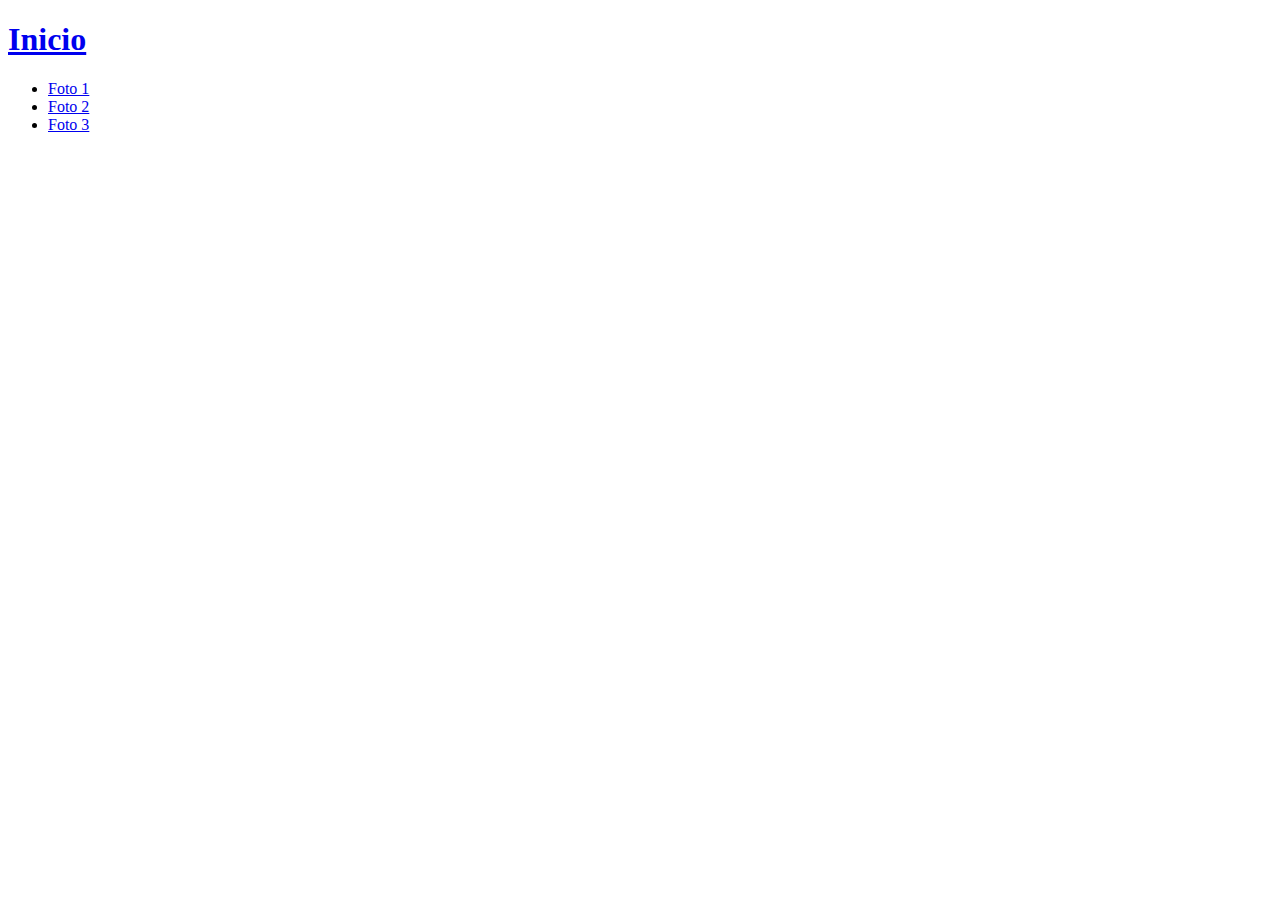
==== Index.html @ 566040e5 "Inicio" ====
<!DOCTYPE html>
<html lang="en">
<head>
    <meta charset="UTF-8">
    <meta http-equiv="X-UA-Compatible" content="IE=edge">
    <meta name="viewport" content="width=device-width, initial-scale=1.0">
    <title>Pagina de Gatitos</title>
</head>
<body>
    <h1><a href="Index.html">Inicio</a></h1>
    <ul>
        <li><a href="Index.html">Foto 1</a></li>
        <li><a href="Pagina2.html">Foto 2</a></li>
        <li><a href="Pagina3.html">Foto 3</a></li>
    </ul>
    
</body>
</html>
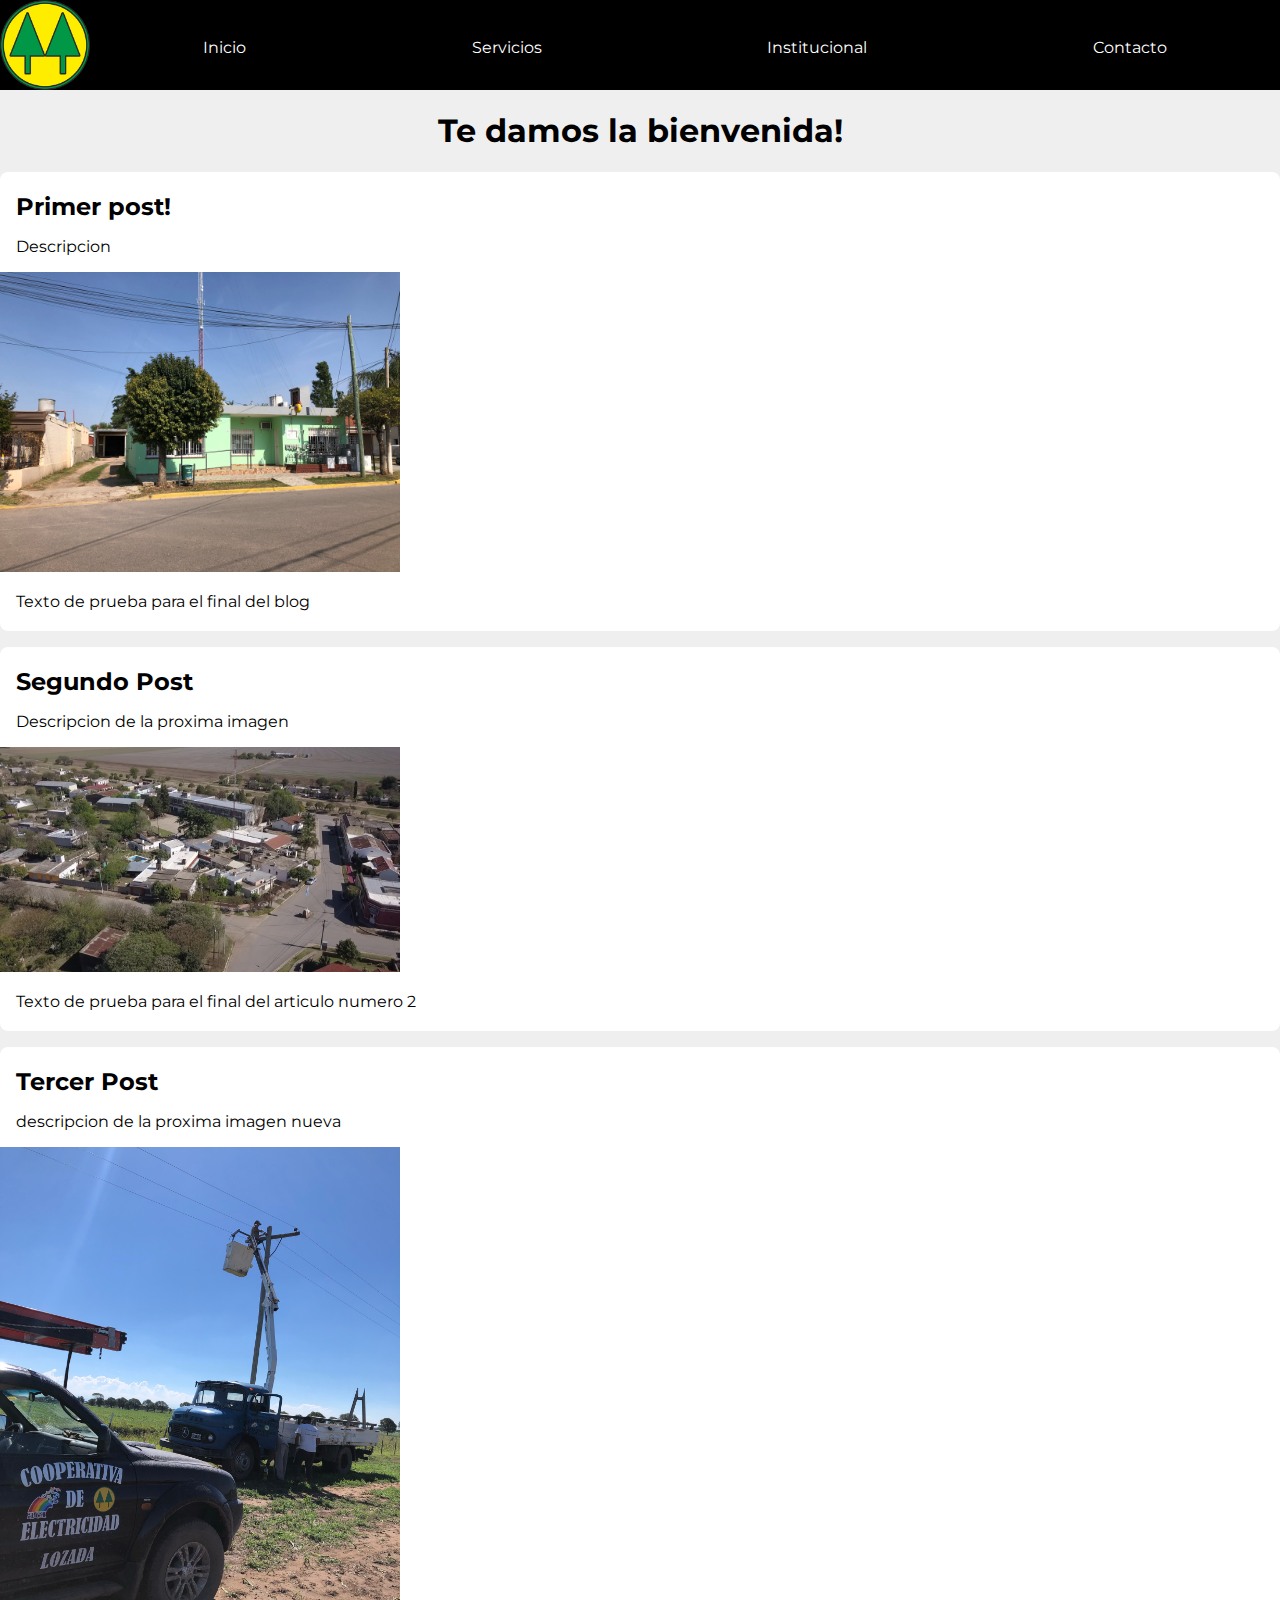
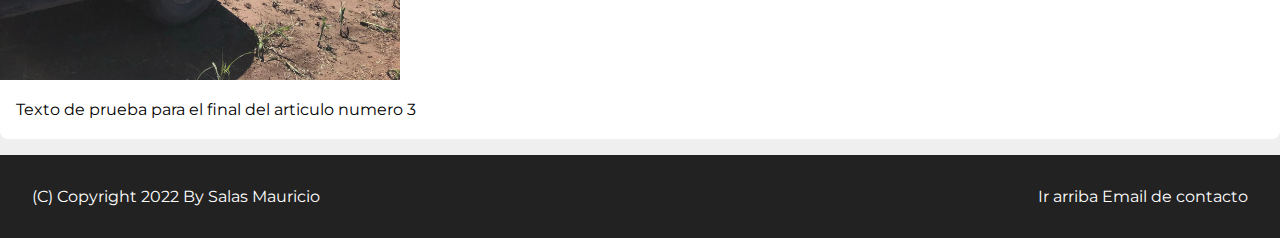
==== commit 7b432c77: "Cambios Generales" ====
--- a/Index.html
+++ b/Index.html
@@ -1,18 +1,55 @@
 <!DOCTYPE html>
-<html lang="en">
+<html
 <head>
-    <meta charset="UTF-8">
-    <meta http-equiv="X-UA-Compatible" content="IE=edge">
-    <meta name="viewport" content="width=device-width, initial-scale=1.0">
-    <title>Pagina de Gatitos</title>
+    <title>COOPERATIVA DE ELECTRICIDAD DE LOZADA</title>
+    <link rel="preconnect" href="https://fonts.googleapis.com">
+    <link rel="preconnect" href="https://fonts.gstatic.com" crossorigin>
+    <link href="https://fonts.googleapis.com/css2?family=Montserrat:wght@400;700&display=swap" rel="stylesheet">
+    <link rel="stylesheet" href="css/Style.css">
+    <link rel="Icon" href="img/Logo.png">
 </head>
 <body>
-    <h1><a href="Index.html">Inicio</a></h1>
-    <ul>
-        <li><a href="Index.html">Foto 1</a></li>
-        <li><a href="Pagina2.html">Foto 2</a></li>
-        <li><a href="Pagina3.html">Foto 3</a></li>
-    </ul>
-    
+    <header class="head-menu">
+        <div class="logo-nav">
+        <div><img src="img/Logo.png" alt="Logo Estudio Aclif" height="90" width="90"></div>
+        <div class="logo"></div>
+            <div class="txt-nav">
+                <nav align="center">
+                    <ul><li><a class="Pestañas" href='Index.html'>Inicio</a></li>
+                        <li><a class="Pestañas" href='Servicios.html'>Servicios</a>
+                        <li><a class="Pestañas" href='Institucional.html'>Institucional</a></li>
+                        <li><a class="Pestañas" href='Contacto.html'>Contacto</a></li>
+                    </ul>
+                </nav>
+            </div>
+    </header>
+    <section class="container"> 
+        <h1 class="inicio">Te damos la bienvenida!</h1>
+        <article>
+            <h2 class="post">Primer post!</h2>
+            <p>Descripcion</p>
+            <img src="img/Frente.JPEG" width="400px">
+            <p>Texto de prueba para el final del blog</p>
+        </article>
+        <article>
+            <h2 class="post">Segundo Post</h2>
+            <p>Descripcion de la proxima imagen</p>
+            <img src="img/Dron.png" width="400px">
+            <p>Texto de prueba para el final del articulo numero 2</p>
+        </article>
+        <article>
+            <h2 class="post">Tercer Post</h2>
+            <p>descripcion de la proxima imagen nueva</p>
+            <img src="img/Camionetas.JPEG" width="400px">
+            <p>Texto de prueba para el final del articulo numero 3</p>
+        </article>
+    </section>
+    <footer>
+        <section>
+        <a href="#titulo">Ir arriba</a>
+        <a href="mailto:maury.salas17@gmail.com">Email de contacto</a>
+        </section>
+        <p>(C) Copyright 2022 By Salas Mauricio</p>
+    </footer>
 </body>
 </html>--- a/css/Style.css
+++ b/css/Style.css
@@ -0,0 +1,100 @@
+html {
+    font-family: 'Montserrat', sans-serif;
+}
+body {
+    margin: 0px;
+    background-color: #efefef
+    ;
+}
+.inicio {
+text-align: center;
+
+}
+.container {
+    align-items: center;
+}
+
+section article {
+    transition: box-shadow 0.3s ease;
+    background-color: #fff;
+    margin: 1rem 0rem;
+    border-radius: 0.5rem;
+    padding: 0.25rem 0;
+    cursor: pointer;
+
+}
+section article h2, section article p {
+    margin: 1rem;
+}
+section article:hover{
+    box-shadow: 0 0.1rem 0.4rem rgba(0,0,0,1.3);
+}
+
+
+ul {
+    list-style: none;
+    text-align: right;
+    padding-left: 0px;
+}
+
+footer {
+    background-color: #222;
+    color: white;
+    padding: 2rem;
+}
+footer section {
+    float: right;
+}
+footer p {
+    margin: 0px;
+}
+footer a {
+    transition: 0.3s ease;
+    color: white;
+    text-decoration: none;
+}
+
+footer a:hover {
+    color:greenyellow
+}
+    
+.head-menu{
+        background: #000;
+        color: #fff;
+        height: 90px;
+        width:100%
+     }
+.logo{
+        letter-spacing: 3px;
+        font-size: 40px;
+        color: #fff;
+        align-items: center;
+       
+    }
+.logo-nav{
+        display: flex;
+        color: white;
+        flex-direction: row;
+        width: 100%;
+        justify-content: flex-start;
+        align-items: center;
+    
+      }  
+.txt-nav{
+        flex-grow: 1;
+    }
+    
+.txt-nav ul{
+        display: flex;
+        color: white;
+        list-style: none;
+        justify-content: space-around;
+    }
+.txt-nav  a{
+        color: white;
+        text-decoration: none
+        
+    }
+.txt-nav a:hover {
+    color: greenyellow;
+}
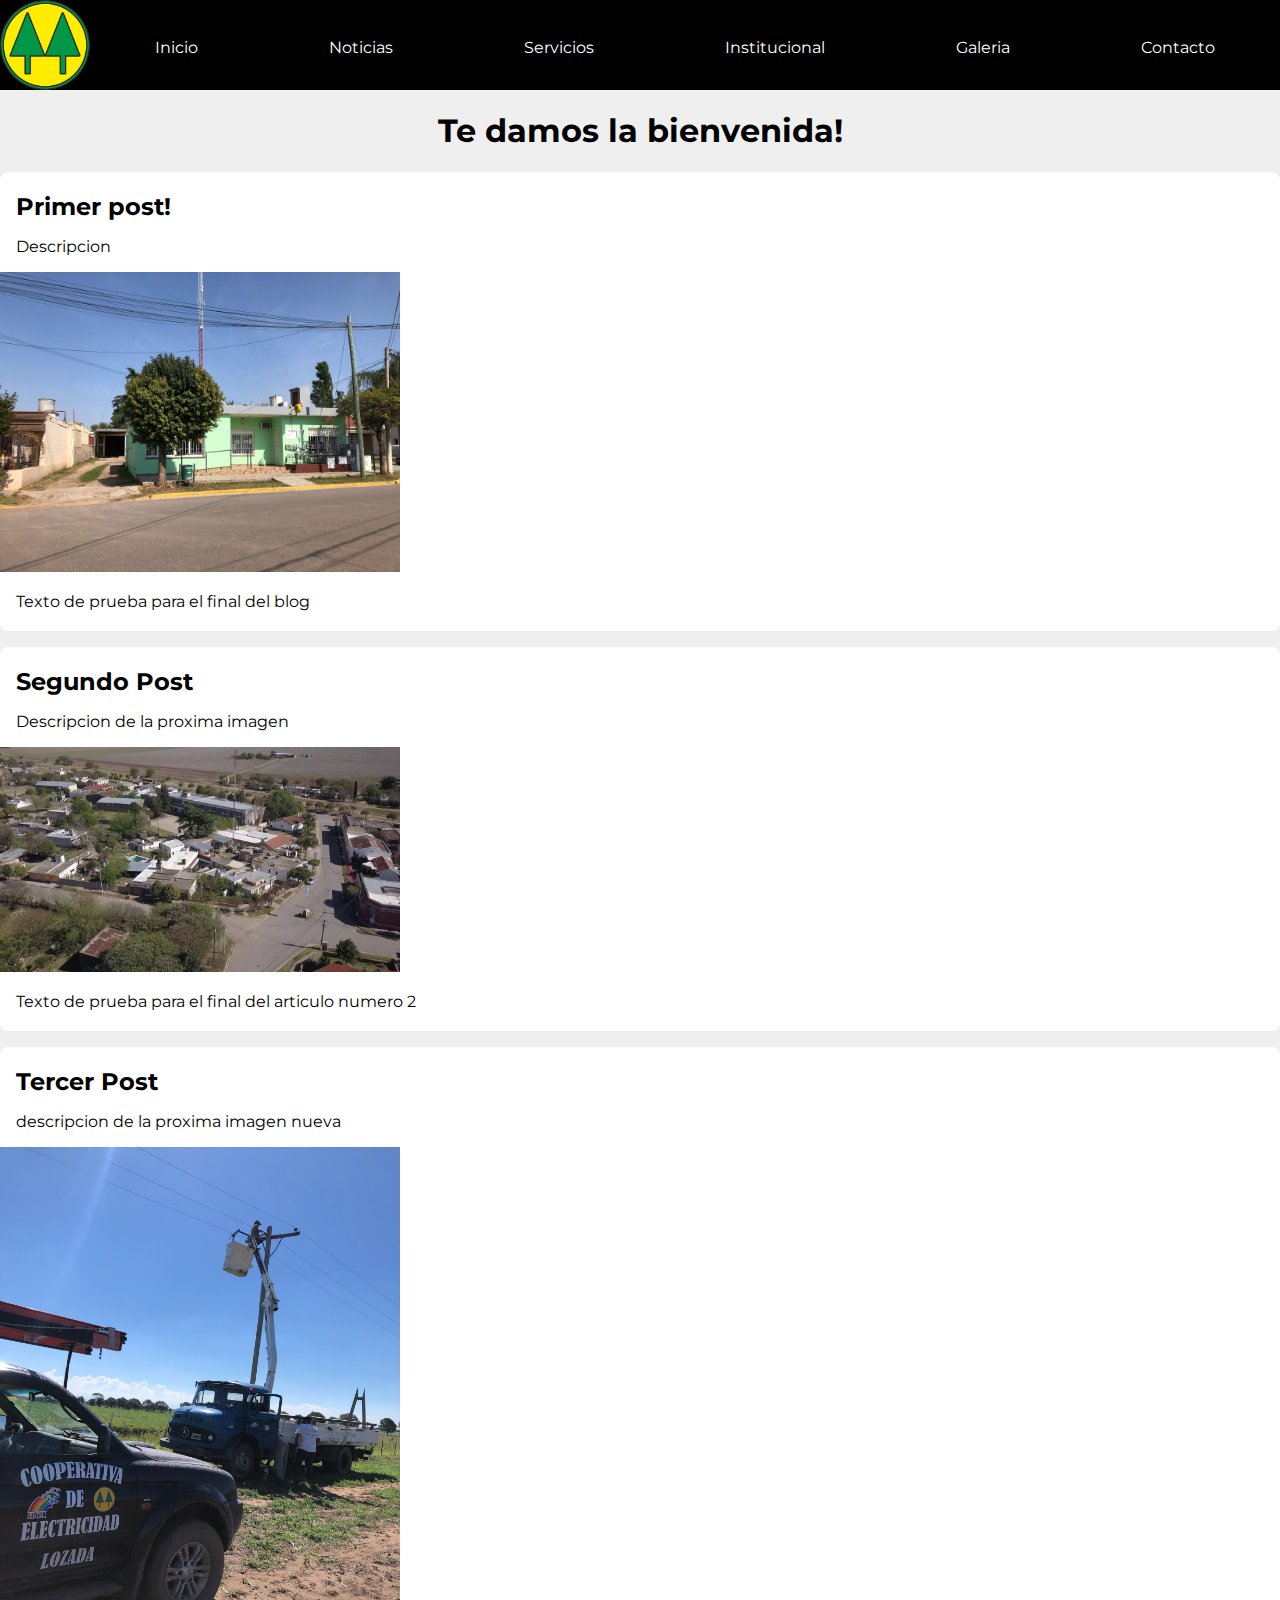
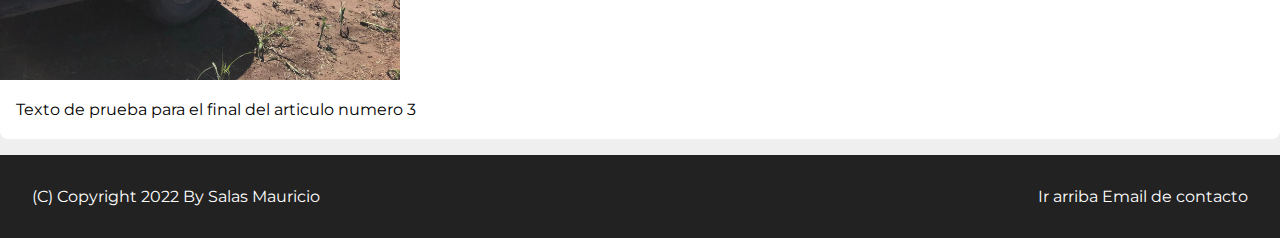
==== commit b21d55b7: "Cambios Varios" ====
--- a/Index.html
+++ b/Index.html
@@ -1,11 +1,12 @@
 <!DOCTYPE html>
-<html
+<html>
 <head>
     <title>COOPERATIVA DE ELECTRICIDAD DE LOZADA</title>
     <link rel="preconnect" href="https://fonts.googleapis.com">
     <link rel="preconnect" href="https://fonts.gstatic.com" crossorigin>
     <link href="https://fonts.googleapis.com/css2?family=Montserrat:wght@400;700&display=swap" rel="stylesheet">
     <link rel="stylesheet" href="css/Style.css">
+    <link rel="stylesheet" href="css/sattur.css">
     <link rel="Icon" href="img/Logo.png">
 </head>
 <body>
@@ -14,10 +15,12 @@
         <div><img src="img/Logo.png" alt="Logo Estudio Aclif" height="90" width="90"></div>
         <div class="logo"></div>
             <div class="txt-nav">
-                <nav align="center">
+                <nav id="navResp" role="navigation">
                     <ul><li><a class="Pestañas" href='Index.html'>Inicio</a></li>
-                        <li><a class="Pestañas" href='Servicios.html'>Servicios</a>
+                        <li><a class="Pestañas" href='Noticias.html'>Noticias</a></li>
+                        <li><a class="Pestañas" href='Servicios.html'>Servicios</a></li>
                         <li><a class="Pestañas" href='Institucional.html'>Institucional</a></li>
+                        <li><a class="Pestañas" href='Galeria.html'>Galeria</a></li>
                         <li><a class="Pestañas" href='Contacto.html'>Contacto</a></li>
                     </ul>
                 </nav>
--- a/css/Style.css
+++ b/css/Style.css
@@ -98,3 +98,4 @@
 .txt-nav a:hover {
     color: greenyellow;
 }
+
